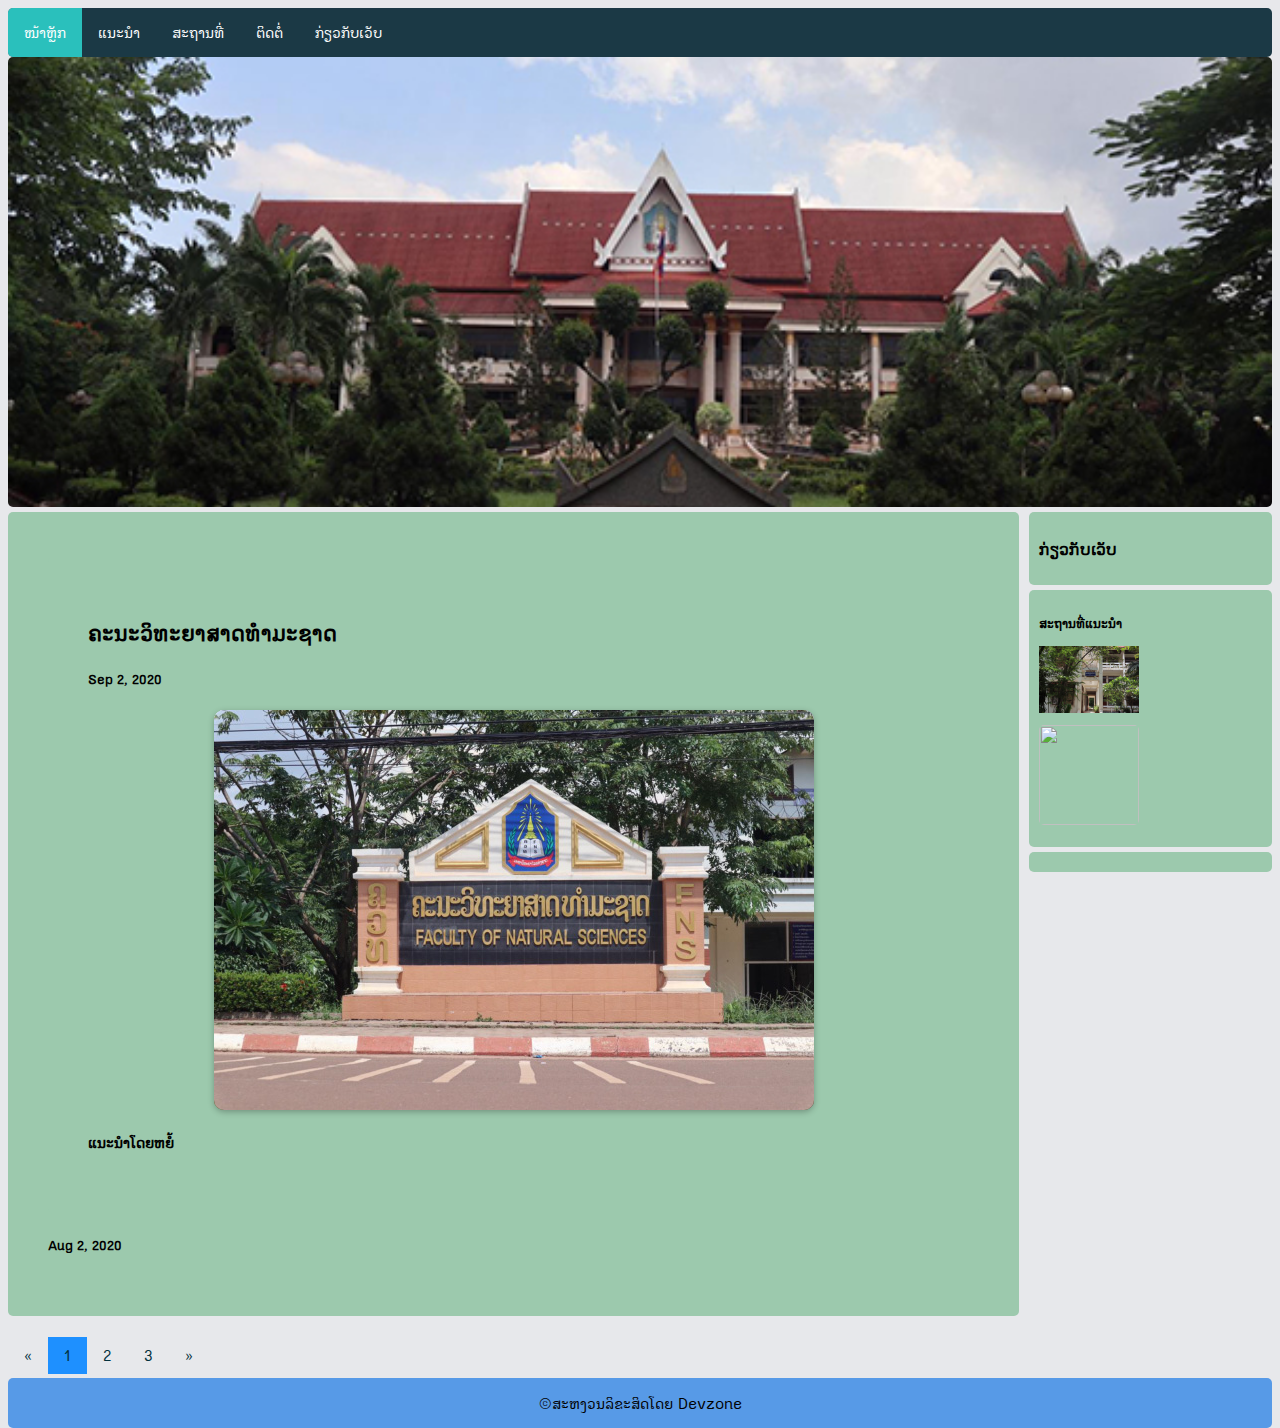
==== index.html @ 38f02ed0 "first commit" ====
<html>

<head>
  <meta name="viewport" content="width=device-width, initial-scale=1.0">
  <link rel="stylesheet" href="style.css">
  <script type="text/javascript"
    src="https://platform-api.sharethis.com/js/sharethis.js#property=5f350c9ff8f5b100120ea577&product=inline-share-buttons"
    async="async"></script>
</head>

<body>

  <div>
    <ul class="topnav">
      <li><a class="active" href="index.html">ໜ້າຫຼັກ</a></li>
      <li><a href="news.html">ແນະນຳ</a></li>
      <li><a href="location.html">ສະຖານທີ່</a></li>
      <li><a href="#contact">ຕິດຕໍ່</a></li>
      <li><a href="about.html">ກ່ຽວກັບເວັບ</a></li>
    </ul>

  </div>


  <div class="hero-image">

    <div class="hero-text">
    </div>
  </div>
  <div class="row">
    <div class="leftcolumn">
      <div class="main_content">
        <div class="main_content">
          <h2>ຄະນະວິທະຍາສາດທຳມະຊາດ</h2>
          <h5>Sep 2, 2020</h5>
          <div class="content_img"></div>

          <div class="p_slide">
            <input type="checkbox" class="input_p">
            <div class="slide" slide="5" annot="ຮູບຕົວຢ່າງ">
              <img src="img/small/21.jpg" alt="Slide 5" class="pic_content">
            </div>


            <input type="checkbox" class="input_p">
            <div class="slide" slide="4" annot="ຮູບຕົວຢ່າງ">
              <img src="img/small/17.jpg" alt="Slide 4" class="pic_content">
            </div>

            <input type="checkbox" class="input_p">
            <div class="slide" slide="3" annot="ຮູບຕົວຢ່າງ">
              <img src="img/small/18.jpg" alt="Slide 3" class="pic_content">
            </div>

            <input type="checkbox" class="input_p">
            <div class="slide" slide="2" annot="ຮູບຕົວຢ່າງ">
              <img src="img/small/7.jpg" alt="Slide 2" class="pic_content">
            </div>

            <input type="checkbox" class="input_p">

            <div class="slide" slide="1" annot="ຮູບຕົວຢ່າງ">
              <img src="img/small/31.jpg" alt="Slide 1" class="pic_content">
            </div>

            <div class="counter" count="5"> / 5</div>

          </div>


          <h4>ແນະນຳໂດຍຫຍໍ້</h4>

        </div>

        <h5>Aug 2, 2020</h5>




      </div>
    </div>
    <!-- sidebar -->
    <div class="rightcolumn">
      <div class="sidebar">
        <a class="icon" href="about.html">
          <h2>ກ່ຽວກັບເວັບ</h2>
          <div class="content_img"></div>
          <p></p>
        </a>
      </div>
      <div class="sidebar">
        <h3>ສະຖານທີ່ແນະນຳ</h3>
        <div class="content_img">
          <p><img width="100px" src="img/small/10.jpg" alt=""></p>
        </div>
        <div class="content_img">
          <p><img src="img/7.jpg" alt="" class="image_slidebar"></p>
        </div>
        <div class="content_img">
        </div>
      </div>
      <div class="sidebar">
        <div class="sharethis-inline-share-buttons"></div>
      </div>
    </div>

  </div>
  <br>
  <div class="pagination">

    <a href="#">&laquo;</a>
    <a class="active" href="index.html">1</a>
    <a href="Page2.html">2</a>
    <a href="#">3</a>
    <a href="#">&raquo;</a>

  </div>
  <br>
  <div>
    <table class="footer">
      <tr>
        <td>
          <p>&copy;ສະຫງວນລິຂະສິດໂດຍ Devzone</p>
        </td>

      </tr>
    </table>

  </div>


  <!-- The core Firebase JS SDK is always required and must be listed first -->
  <script src="/__/firebase/7.17.1/firebase-app.js"></script>

  <!-- TODO: Add SDKs for Firebase products that you want to use
       https://firebase.google.com/docs/web/setup#available-libraries -->
  <script src="/__/firebase/7.17.1/firebase-analytics.js"></script>

  <!-- Initialize Firebase -->
  <script src="/__/firebase/init.js"></script>
</body>

</html>
---- style.css ----
.topnav {
  border-radius: 5px;
}

ul.topnav {
  list-style-type: none;
  margin: 0;
  padding: 0;
  overflow: hidden;
  background-color: #1b3945;
}

ul.topnav li {
  float: left;
}

ul.topnav li a {
  display: block;
  color: white;
  text-align: center;
  padding: 14px 16px;
  text-decoration: none;
}

ul.topnav li a:hover:not(.active) {
  background-color: rgba(254, 251, 255, 0.164);
}

ul.topnav li a.active {
  background-color: rgba(49, 253, 243, 0.685);
}

ul.topnav li.right {
  float: right;
}

@media screen and (max-width: 600px) {
  ul.topnav li.right,
  ul.topnav li {
    float: none;
  }
}
.hero-image {
  border-radius: 5px;
  background-image: url("img/backgroud/33.jpg");
  height: 50%;
  background-position: center;
  background-repeat: no-repeat;
  background-size: cover;
  position: relative;
}

.hero-text {
  text-align: center;
  position: absolute;
  top: 50%;
  left: 50%;
  transform: translate(-50%, -50%);
}

.hero-text button {
  border: none;
  outline: 0;
  display: inline-block;
  padding: 10px 25px;
  color: black;
  background-color: #c8d8d383;
  border-radius: 10px;

  text-align: center;
  cursor: pointer;
}

.hero-text button:hover {
  background-color: rgba(25, 131, 202, 0.445);
}

/* content */

@media (min-width: 576px) {
  .content,
  .intro,
  .slide {
    max-width: 540px;
  }
}

@media (min-width: 768px) {
  .content,
  .intro,
  .slide {
    max-width: 720px;
  }
}

@media (min-width: 992px) {
  .content,
  .intro,
  .slide {
    max-width: 960px;
  }
}

@media (min-width: 1200px) {
  .content,
  .intro,
  .slide {
    max-width: 1140px;
  }
}
/* fram */
* {
  box-sizing: border-box;
}

body {
  background-color: #e7e8eb;
  height: 100%;
  color: black;
  font-family: Saysettha OT;
}
.p_slide {
  border-radius: 10px;
  position: relative;
  width: 600px;
  height: 400px;
  overflow: hidden;
  margin: 0 auto;
  box-shadow: 0 2px 6px rgba(0, 0, 0, 0.274);
}
.p_slide:hover .slide:after,
.p_slide:hover .counter,
.p_slide:hover .slide:before {
  opacity: 1;
}
.slide {
  float: right;
  position: absolute;
  z-index: 1;
  width: auto;
  height: auto;
  background-color: #eee;
  text-align: center;
  transition: opacity 0.9s;
  opacity: 1;
}
.slide:before {
  content: attr(annot);
  display: block;
  position: absolute;
  left: 20px;
  bottom: 20px;
  color: rgba(255, 255, 255, 0.9);
  font-size: 14px;
  font-weight: 300;
  z-index: 12;
  opacity: 0;
  transition: opacity 0.3s;
  text-shadow: 0 0 1px #000;
}
.slide:after {
  content: attr(slide);
  display: block;
  position: absolute;
  bottom: 0;
  transition: opacity 0.3s;
  width: 100%;
  height: 80px;
  opacity: 0;
  background-image: linear-gradient(transparent, rgba(0, 0, 0, 0.5));
  text-align: left;
  text-indent: 549px;
  line-height: 101px;
  font-size: 13px;
  color: rgba(255, 255, 255, 0.9);
  text-shadow: 0 0 1px #000;
}
.counter {
  position: absolute;
  bottom: 20px;
  right: 1px;
  height: 20px;
  width: 60px;
  z-index: 2;
  text-align: center;
  color: #fff;
  line-height: 21px;
  font-size: 13px;
  opacity: 0;
  transition: opacity 0.3s;
}
.input_p {
  top: 0;
  right: 0;
  float: right;
  position: absolute;
  margin-top: 0;
  z-index: 9;
  height: 100%;
  width: 100%;
  opacity: 0;
  cursor: pointer;
}
.input_p:checked {
  z-index: 8;
}
.input_p:checked + .slide {
  opacity: 0;
}
.input_p:checked:nth-child(1):checked {
  z-index: 9;
}
.input_p:nth-child(1):checked {
  float: left;
  z-index: 9;
}
.input_p:nth-child(1):checked + .slide {
  opacity: 1;
}
.input_p:nth-child(1):checked ~ .input_p {
  float: left;
  z-index: 8;
}
.input_p:nth-child(1):checked ~ .input_p + .slide {
  opacity: 0;
}
.input_p:nth-child(1):checked ~ .input_p:checked {
  z-index: 9;
}
.input_p:nth-child(1):checked ~ .input_p:checked + .slide {
  opacity: 1;
}
/* --- Intro text --- */
.intro {
  padding: 80px 0 60px 0;
  text-align: center;

  margin: auto;
  width: 800px;
}
.intro .intro__title {
  font-weight: 200;
  font-size: 32px;
}
.intro .intro__body {
  font-size: 16px;
  line-height: 24px;
  font-weight: 300;
  opacity: 0.48;
  padding: 0 160px;
  margin: 0;
}
/* layout */

/* Left column */
.leftcolumn {
  float: left;
  width: 80%;
}
.leftcolumnnews {
  float: left;
  width: 100%;
}

/* Right column */
.rightcolumn {
  float: left;
  width: 20%;
  padding-left: 10px;
}

/* Add a card effect for articles */
.main_content {
  padding: 40px;
  border-radius: 5px;
  margin-top: 5px;
  background-color: #9cc9ad;
}

/* Clear floats after the columns */
.row:after {
  content: "";
  display: table;
  clear: both;
}

/* Responsive layout - when the screen is less than 800px wide, make the two columns stack on top of each other instead of next to each other */
@media screen and (max-width: 800px) {
  .leftcolumn,
  .rightcolumn {
    width: 100%;
  }
}
.sidebar {
  border-radius: 5px;
  font-size: 12px;
  padding: 10px;
  margin-top: 5px;
  background-color: #9cc9ad;
}
.image_slidebar {
  width: 100px;
  height: 100px;
  border-radius: 5px;
}
.footer {
  border-radius: 5px;
  color: rgb(0, 0, 0);
  width: 100%;
  height: 50px;
  text-align: center;
  background-color: rgba(40, 128, 230, 0.753);
  margin-top: 20px;
}

.pagination a {
  color: rgb(3, 48, 61);
  float: left;
  padding: 8px 16px;
  text-decoration: none;
  transition: background-color 0.3s;
}

.pagination a.active {
  background-color: dodgerblue;
  color: rgb(3, 48, 61);
}

.pagination a:hover:not(.active) {
  background-color: rgba(85, 198, 226, 0.815);
}
.icon {
  text-decoration: none;
  color: black;
}
@media screen and (max-width: 700px) {
  .pic_content,
  .p_slide {
    width: 350px;
    height: 250px;
  }
}
@media screen and (max-width: 350px) {
  .pic_content,
  .p_slide {
    width: 200px;
    height: 100px;
  }
}
.houp-pro {
  width: 400px;
  border-radius: 50%;
  position: relative;
  margin-top: 10px;
}
.profile {
  position: relative;
  margin: 10px;
  border: 2px solid rgb(255, 191, 13);
  width: 600px;
  text-align: center;
  line-height: 0.5cm;
  font-family: Letters for Learners;
  background-color: #fff;
  border-radius: 8px;
}
@media screen and (max-width: 800px) {
  .profile {
    width: 300px;
  }
  .houp-pro {
    width: 250px;
  }
}
.pic_container {
  padding: 0;
}
.picnews {
  width: 600px;
}
@font-face {
  font-family: laof;
  src: url("lao.woff");
}
body {
  font-family: laof;
}
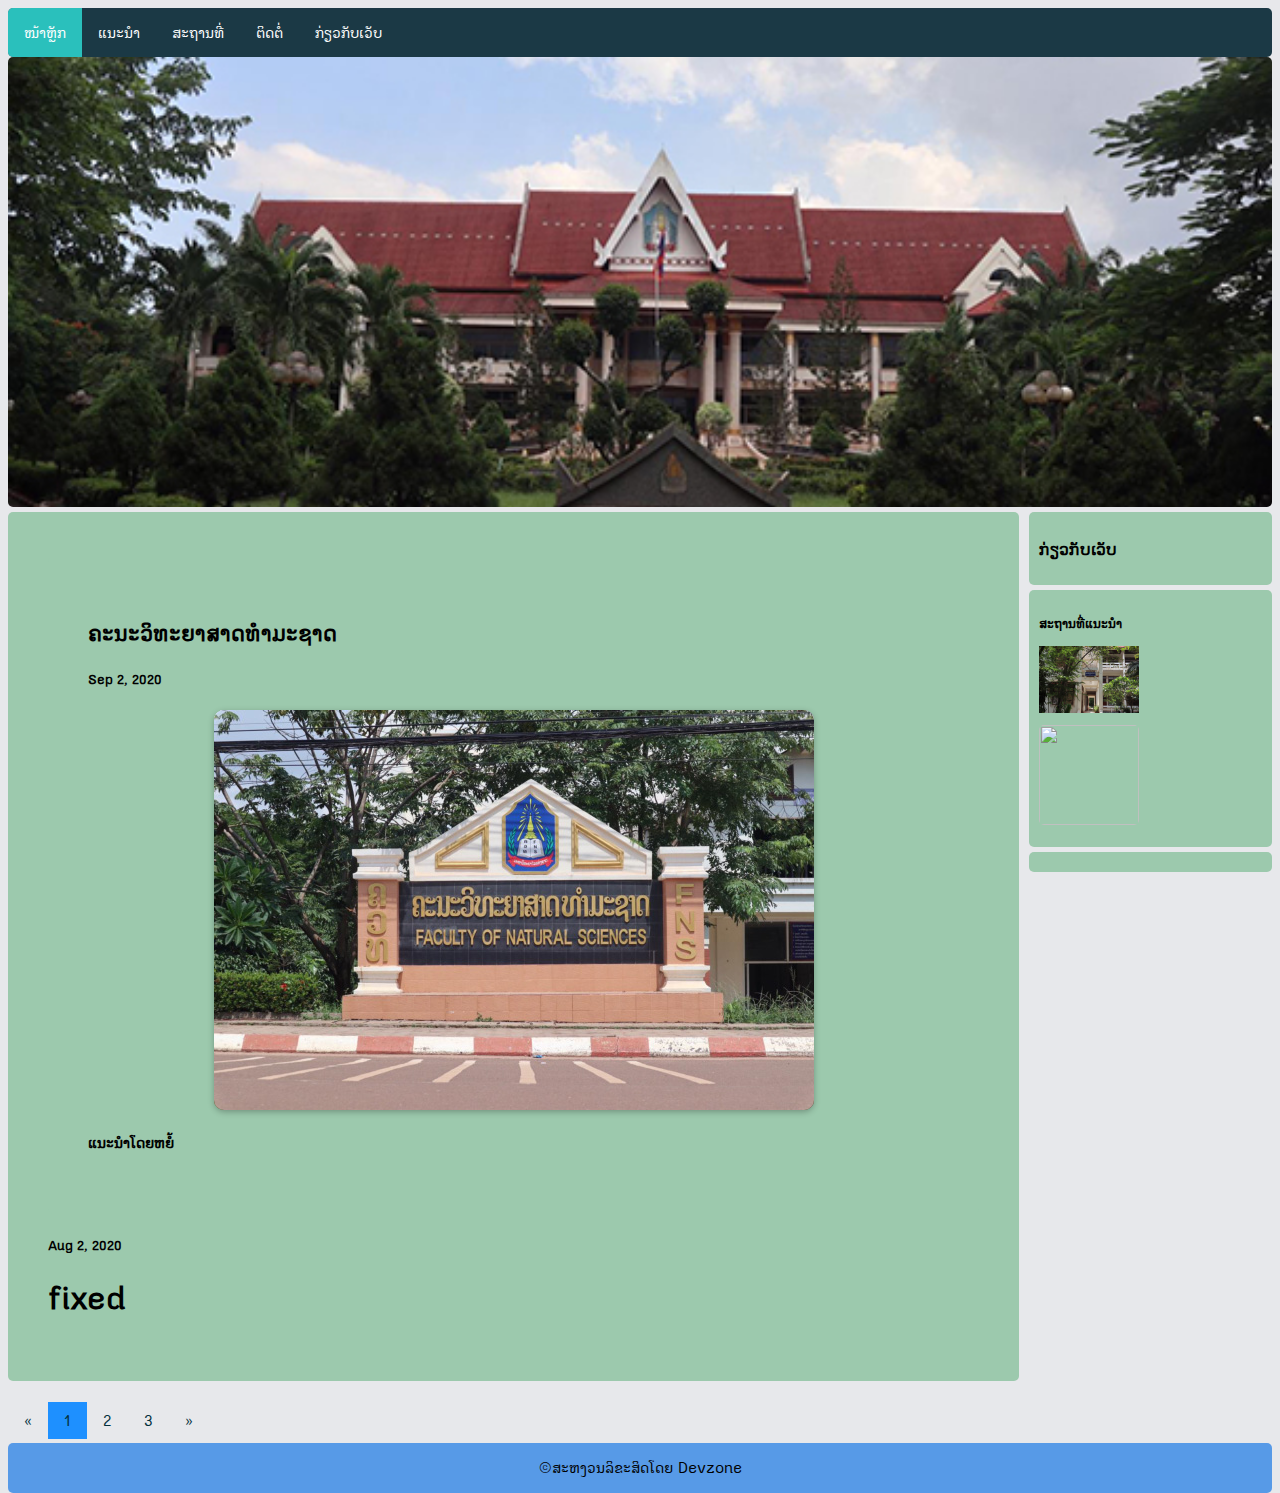
==== commit 19452ee1: "first" ====
--- a/index.html
+++ b/index.html
@@ -74,7 +74,7 @@
 
         <h5>Aug 2, 2020</h5>
 
-
+        <h1>fixed</h1>
 
 
       </div>
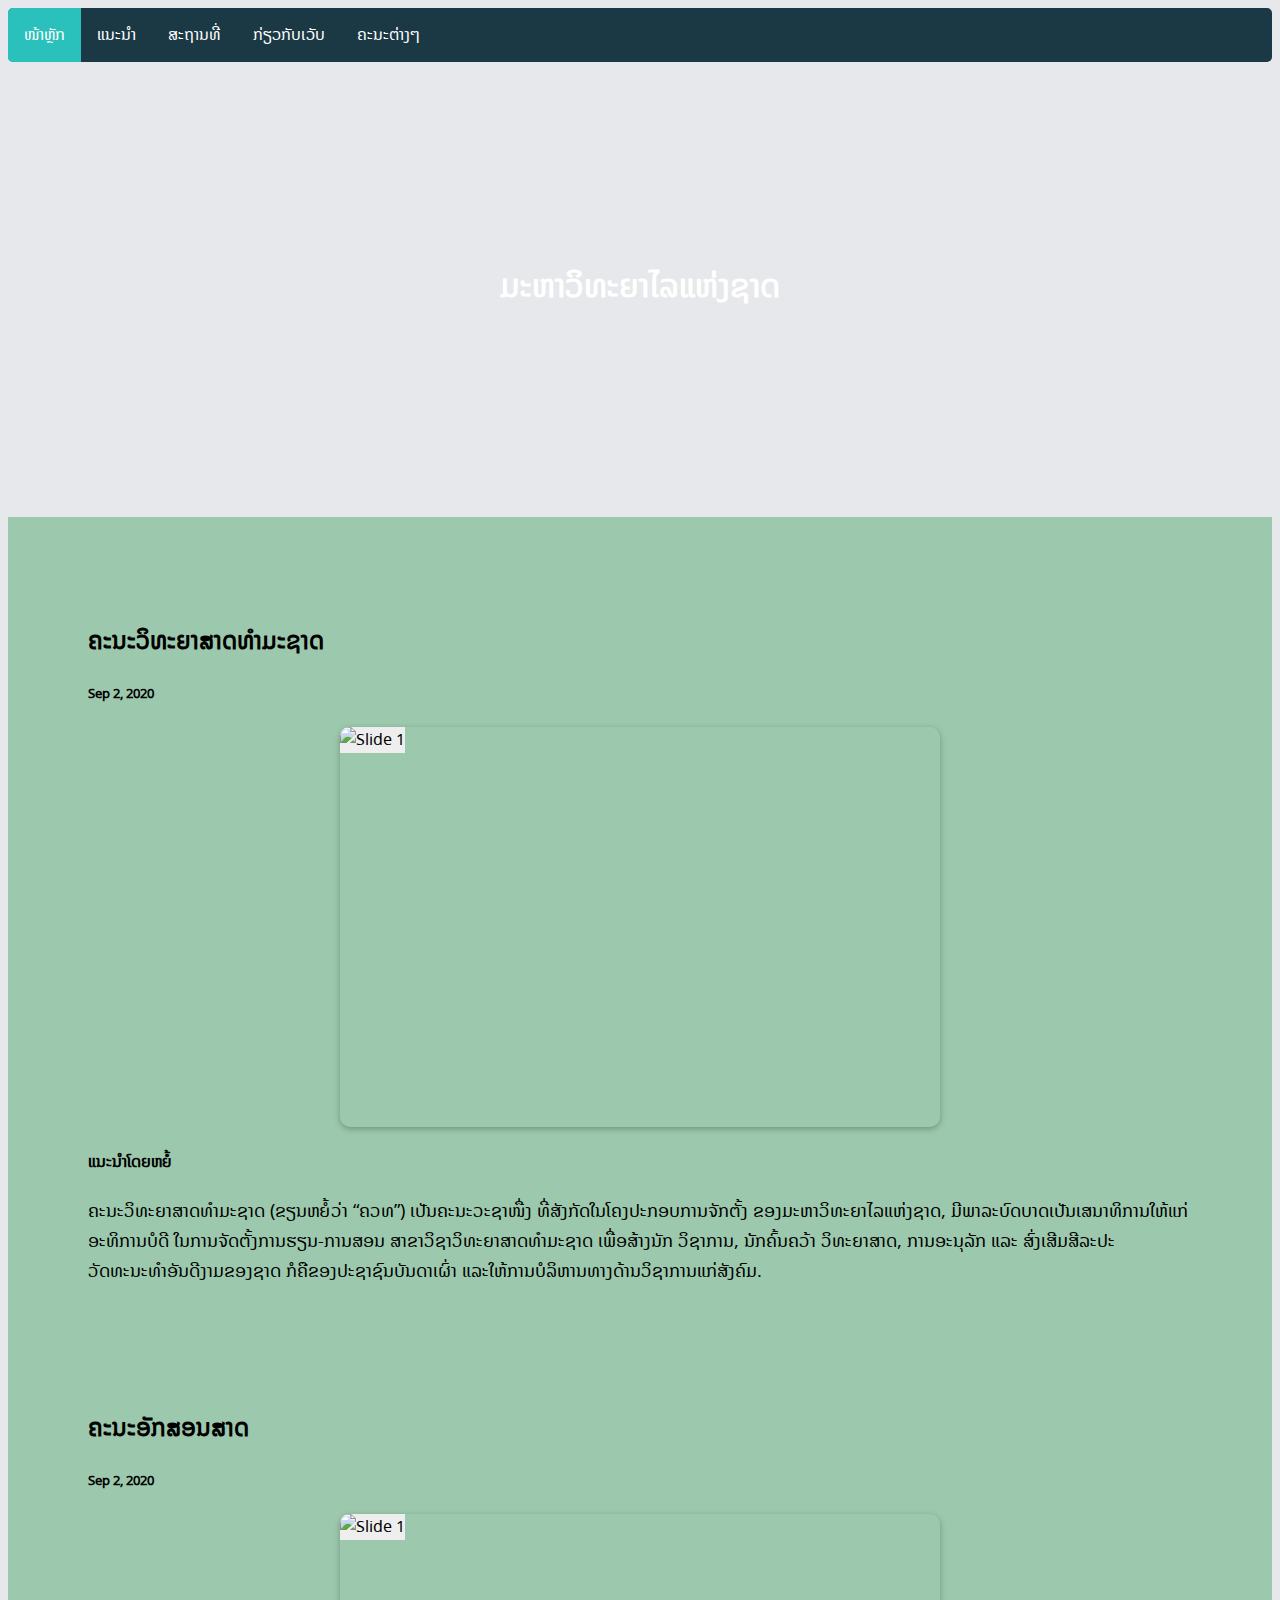
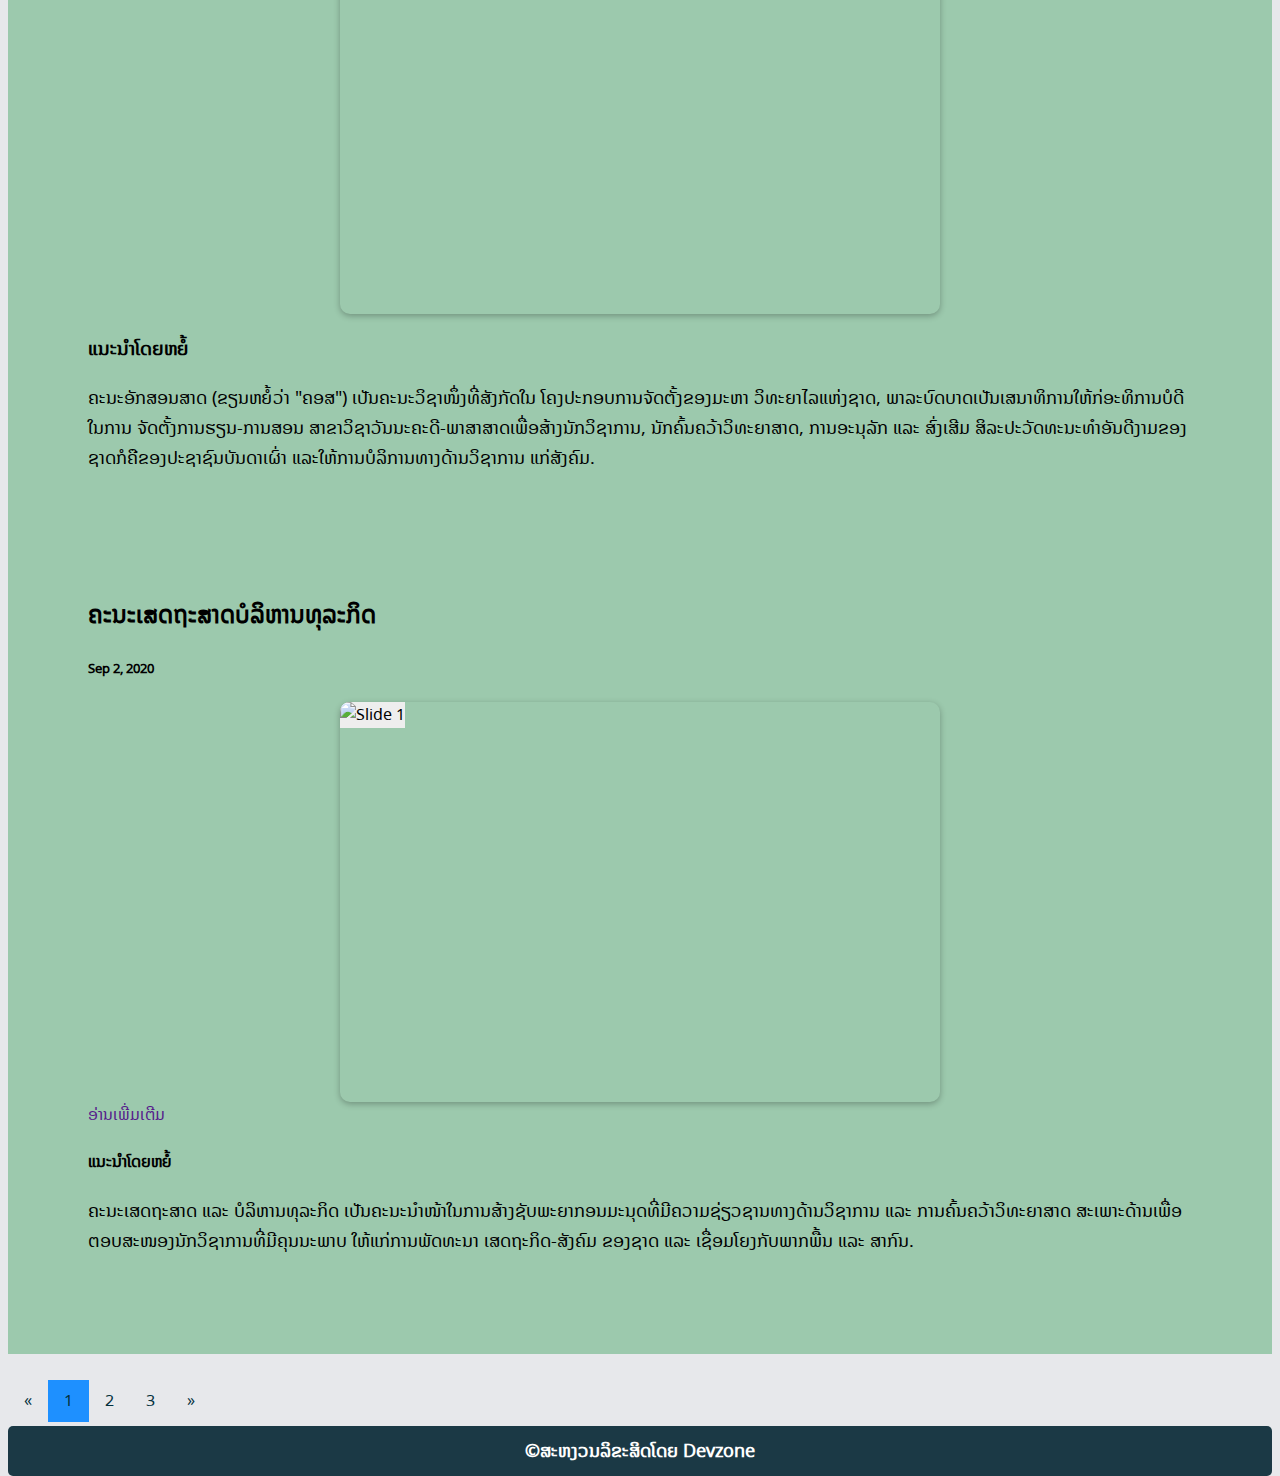
==== commit c4ae21bd: "fix all" ====
--- a/index.html
+++ b/index.html
@@ -6,29 +6,58 @@
   <script type="text/javascript"
     src="https://platform-api.sharethis.com/js/sharethis.js#property=5f350c9ff8f5b100120ea577&product=inline-share-buttons"
     async="async"></script>
+  <script>
+    function myFunction() {
+      var x = document.getElementById("myLinks");
+      if (x.style.display === "block") {
+        x.style.display = "none";
+      } else {
+        x.style.display = "block";
+      }
+    }
+  </script>
 </head>
 
 <body>
-
   <div>
     <ul class="topnav">
       <li><a class="active" href="index.html">ໜ້າຫຼັກ</a></li>
       <li><a href="news.html">ແນະນຳ</a></li>
       <li><a href="location.html">ສະຖານທີ່</a></li>
-      <li><a href="#contact">ຕິດຕໍ່</a></li>
+
       <li><a href="about.html">ກ່ຽວກັບເວັບ</a></li>
+      <li>
+        <div class="dropdown">
+          <button class="dropbtn">ຄະນະຕ່າງໆ
+
+          </button>
+          <div class="dropdown-content">
+            <a href="auksone.html">ອັກສອນສາດ</a>
+            <a href="economic.html">ເສດຖະສາດ</a>
+            <a href="fns.html">ທຳມະຊາດ</a>
+          </div>
+        </div>
+      </li>
+
     </ul>
-
-  </div>
+    <a href="javascript:void(0);" class="icon" onclick="myFunction()">
+      <i class="fa fa-bars"></i>
+    </a>
+
+
+  </div>
+
+
 
 
   <div class="hero-image">
 
     <div class="hero-text">
+      <h1 style="color: white;">ມະຫາວິທະຍາໄລແຫ່ງຊາດ</h1>
     </div>
   </div>
   <div class="row">
-    <div class="leftcolumn">
+    <div class="leftcolumnnews">
       <div class="main_content">
         <div class="main_content">
           <h2>ຄະນະວິທະຍາສາດທຳມະຊາດ</h2>
@@ -69,39 +98,102 @@
 
 
           <h4>ແນະນຳໂດຍຫຍໍ້</h4>
-
-        </div>
-
-        <h5>Aug 2, 2020</h5>
-
-        <h1>fixed</h1>
-
+          <p>ຄະນະວິທະຍາສາດທຳມະຊາດ (ຂຽນຫຍໍ້ວ່າ “ຄວທ”) ເປັນຄະນະວະຊາໜື່ງ ທີ່ສັງກັດໃນໂຄງປະກອບການຈັກຕັ້ງ
+            ຂອງມະຫາວິທະຍາໄລແຫ່ງຊາດ,
+            ມີພາລະບົດບາດເປັນເສນາທິການໃຫ້ແກ່ອະທິການບໍດີ ໃນການຈັດຕັ້ງການຮຽນ-ການສອນ ສາຂາວິຊາວິທະຍາສາດທຳມະຊາດ ເພື່ອສ້າງນັກ
+            ວິຊາການ,
+            ນັັກຄົ້ນຄວ້າ ວິທະຍາສາດ, ການອະນຸລັກ ແລະ ສົ່ງເສີມສີລະປະວັດທະນະທຳອັນດີງາມຂອງຊາດ ກໍຄືຂອງປະຊາຊົນບັນດາເຜົ່າ
+            ແລະໃຫ້ການບໍລິຫານທາງດ້ານວິຊາການແກ່ສັງຄົມ.</p>
+
+        </div>
+
+
+        <div class="main_content">
+          <h2>ຄະນະອັກສອນສາດ</h2>
+          <h5>Sep 2, 2020</h5>
+          <div class="content_img"></div>
+
+          <div class="p_slide">
+            <input type="checkbox" class="input_p">
+            <div class="slide" slide="5" annot="ຮູບຕົວຢ່າງ">
+              <img src="img/a5.jpg" alt="Slide 5" class="pic_content">
+            </div>
+
+
+            <input type="checkbox" class="input_p">
+            <div class="slide" slide="4" annot="ຮູບຕົວຢ່າງ">
+              <img src="img/a8.jpg" alt="Slide 4" class="pic_content">
+            </div>
+
+            <input type="checkbox" class="input_p">
+            <div class="slide" slide="3" annot="ຮູບຕົວຢ່າງ">
+              <img src="img/a7.jpg" alt="Slide 3" class="pic_content">
+            </div>
+
+            <input type="checkbox" class="input_p">
+            <div class="slide" slide="2" annot="ຮູບຕົວຢ່າງ">
+              <img src="img/a4.jpg" alt="Slide 2" class="pic_content">
+            </div>
+
+            <input type="checkbox" class="input_p">
+
+            <div class="slide" slide="1" annot="ຮູບຕົວຢ່າງ">
+              <img src="img/a2.jpg" alt="Slide 1" class="pic_content">
+            </div>
+
+            <div class="counter" count="5"> / 5</div>
+
+          </div>
+          <h3>ແນະນຳໂດຍຫຍໍ້</h3>
+          <p>ຄະນະອັກສອນສາດ (ຂຽນຫຍໍ້ວ່າ "ຄອສ") ເປັນຄະນະວິຊາໜຶ່ງທີ່ສັງກັດໃນ ໂຄງປະກອບການຈັດຕັ້ງຂອງມະຫາ ວິທະຍາໄລແຫ່ງຊາດ,
+            ພາລະບົດບາດເປັນເສນາທິການໃຫ້ກ່ອະທິການບໍດີໃນການ ຈັດຕັ້ງການຮຽນ-ການສອນ
+            ສາຂາ​ວິຊາວັນນະຄະດີ-ພາສາສາດເພື່ອສ້າງນັກວິຊາການ,
+            ນັກຄົ້ນຄວ້າວິທະຍາສາດ, ການ​ອະນຸລັກ ແລະ ສົ່ງ​ເສີມ
+            ສິລະປະ​ວັດ​ທະນະ​ທຳ​ອັນ​ດີງາມຂອງ​ຊາດກໍ​ຄື​ຂອງ​ປະຊາຊົນ​ບັນດາ​ເຜົ່າ ​ແລະ​
+            ໃຫ້ການ​ບໍລິການ​ທາງ​ດ້ານ​ວິຊາການ ແກ່​ສັງຄົມ.</p>
+        </div>
+        <div class="main_content">
+          <h2>ຄະນະເສດຖະສາດບໍລິຫານທຸລະກິດ</h2>
+          <h5>Sep 2, 2020</h5>
+          <div class="content_img"></div>
+
+          <div class="p_slide">
+
+
+            <input type="checkbox" class="input_p">
+            <div class="slide" slide="3" annot="ຮູບຕົວຢ່າງ">
+              <img src="img/n5.jpg" alt="Slide 3" class="pic_content">
+            </div>
+
+            <input type="checkbox" class="input_p">
+            <div class="slide" slide="2" annot="ຮູບຕົວຢ່າງ">
+              <img src="img/e1.jpg" alt="Slide 2" class="pic_content">
+            </div>
+
+            <input type="checkbox" class="input_p">
+
+            <div class="slide" slide="1" annot="ຮູບຕົວຢ່າງ">
+              <img src="img/e2.jpg" alt="Slide 1" class="pic_content">
+            </div>
+
+            <div class="counter" count="3"> / 3</div>
+
+          </div>
+          <div class="btt"><a href="">ອ່ານເພີ່ມເຕີມ</a></div>
+
+          <h4>ແນະນຳໂດຍຫຍໍ້</h4>
+          <p>ຄະນະເສດຖະສາດ ແລະ ບໍລິຫານທຸລະກິດ ເປັນຄະນະນໍາໜ້າໃນການສ້າງຊັບພະຍາກອນມະນຸດທີ່ມີຄວາມຊ່ຽວຊານທາງດ້ານວິຊາການ ແລະ
+            ການຄົ້ນຄວ້າວິທະຍາສາດ ສະເພາະດ້ານເພື່ອຕອບສະໜອງນັກວິຊາການທີ່ມີຄຸນນະພາບ ໃຫ້ແກ່ການພັດທະນາ ເສດຖະກິດ-ສັງຄົມ ຂອງຊາດ
+            ແລະ
+            ເຊື່ອມໂຍງກັບພາກພື້ນ ແລະ ສາກົນ.</p>
+
+        </div>
 
       </div>
-    </div>
-    <!-- sidebar -->
-    <div class="rightcolumn">
-      <div class="sidebar">
-        <a class="icon" href="about.html">
-          <h2>ກ່ຽວກັບເວັບ</h2>
-          <div class="content_img"></div>
-          <p></p>
-        </a>
-      </div>
-      <div class="sidebar">
-        <h3>ສະຖານທີ່ແນະນຳ</h3>
-        <div class="content_img">
-          <p><img width="100px" src="img/small/10.jpg" alt=""></p>
-        </div>
-        <div class="content_img">
-          <p><img src="img/7.jpg" alt="" class="image_slidebar"></p>
-        </div>
-        <div class="content_img">
-        </div>
-      </div>
-      <div class="sidebar">
-        <div class="sharethis-inline-share-buttons"></div>
-      </div>
+      <!-- sidebar -->
+
+
+
     </div>
 
   </div>
@@ -110,9 +202,10 @@
 
     <a href="#">&laquo;</a>
     <a class="active" href="index.html">1</a>
-    <a href="Page2.html">2</a>
-    <a href="#">3</a>
-    <a href="#">&raquo;</a>
+    <a href="news.html">2</a>
+    <a href="location.html">3</a>
+
+    <a href="about.html">&raquo;</a>
 
   </div>
   <br>
--- a/style.css
+++ b/style.css
@@ -37,9 +37,20 @@
 @media screen and (max-width: 600px) {
   ul.topnav li.right,
   ul.topnav li {
-    float: none;
-  }
-}
+    float: left;
+  }
+}
+.topnav a.icon {
+  background: black;
+  display: block;
+  position: absolute;
+  right: 0;
+  top: 0;
+}
+.topnav #myLinks {
+  display: none;
+}
+
 .hero-image {
   border-radius: 5px;
   background-image: url("img/backgroud/33.jpg");
@@ -51,6 +62,7 @@
 }
 
 .hero-text {
+  color: white;
   text-align: center;
   position: absolute;
   top: 50%;
@@ -71,8 +83,10 @@
   cursor: pointer;
 }
 
-.hero-text button:hover {
-  background-color: rgba(25, 131, 202, 0.445);
+.hero-text:hover {
+  color: #000;
+  border-radius: 50%;
+  background-color: rgb(57, 176, 255);
 }
 
 /* content */
@@ -261,6 +275,14 @@
   float: left;
   width: 100%;
 }
+.place1 {
+  float: left;
+  width: 50%;
+}
+.place2 {
+  float: left;
+  width: 50%;
+}
 
 /* Right column */
 .rightcolumn {
@@ -272,7 +294,7 @@
 /* Add a card effect for articles */
 .main_content {
   padding: 40px;
-  border-radius: 5px;
+
   margin-top: 5px;
   background-color: #9cc9ad;
 }
@@ -289,6 +311,15 @@
   .leftcolumn,
   .rightcolumn {
     width: 100%;
+  }
+}
+@media screen and (max-width: 800px) {
+  .place1,
+  .place2 {
+    width: 100%;
+  }
+  .pic_lo {
+    width: 300px;
   }
 }
 .sidebar {
@@ -305,12 +336,13 @@
 }
 .footer {
   border-radius: 5px;
-  color: rgb(0, 0, 0);
+  color: white;
   width: 100%;
   height: 50px;
   text-align: center;
-  background-color: rgba(40, 128, 230, 0.753);
+  background-color: #1b3945;
   margin-top: 20px;
+  font-weight: bold;
 }
 
 .pagination a {
@@ -377,11 +409,71 @@
 }
 .picnews {
   width: 600px;
+  margin-left: 25%;
+  border-radius: 10px;
+}
+@media screen and (max-width: 700px) {
+  .picnews {
+    width: 300px;
+    margin-left: 5%;
+  }
 }
 @font-face {
   font-family: laof;
-  src: url("lao.woff");
+  src: url("lao.ttf");
 }
 body {
   font-family: laof;
 }
+
+.dropdown-content {
+  display: none;
+  position: absolute;
+
+  min-width: 160px;
+  box-shadow: 0px 8px 16px 0px rgb(0, 0, 0);
+  z-index: 1;
+}
+
+.dropdown-content a {
+  float: none;
+  color: black;
+  background-color: #1b3945;
+  padding: 12px 16px;
+  text-decoration: none;
+  display: block;
+  text-align: left;
+}
+
+.dropdown-content a:hover {
+  background-color: rgb(21, 70, 70);
+}
+
+.dropdown:hover .dropdown-content {
+  background-color: black;
+  display: block;
+}
+.dropdown .dropbtn {
+  font-size: 16px;
+  border: none;
+  outline: none;
+  color: white;
+  padding: 14px 16px;
+  background-color: inherit;
+  font-family: inherit;
+  margin: 0;
+}
+.lin {
+  color: #000;
+}
+a {
+  text-decoration: none;
+}
+p {
+  font-size: 18px;
+}
+@media screen and (max-width: 800px) {
+  p {
+    font-size: 16px;
+  }
+}
